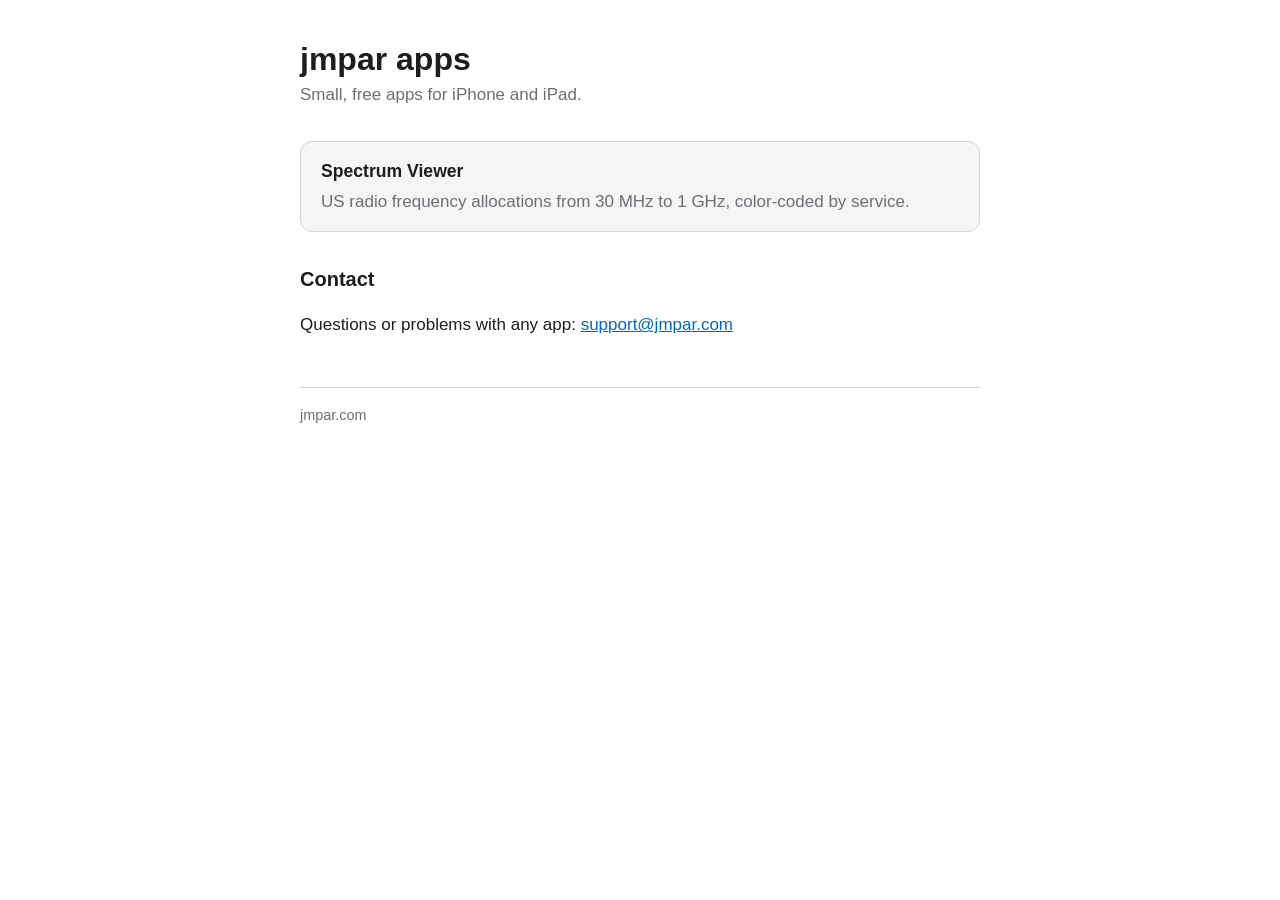
==== index.html @ 90ca8dd9 "Add support and privacy pages for Spectrum Viewer Co-Authored-By: Claude Opus 5.5 <noreply@anthropic" ====
<!DOCTYPE html>
<html lang="en">
<head>
  <meta charset="utf-8">
  <meta name="viewport" content="width=device-width, initial-scale=1">
  <title>jmpar apps</title>
  <link rel="stylesheet" href="/style.css">
</head>
<body>
  <header>
    <h1>jmpar apps</h1>
    <p class="lead">Small, free apps for iPhone and iPad.</p>
  </header>

  <main>
    <a class="card" href="/spectrum-viewer/">
      <h3>Spectrum Viewer</h3>
      <p>US radio frequency allocations from 30 MHz to 1 GHz, color-coded by service.</p>
    </a>

    <h2>Contact</h2>
    <p>Questions or problems with any app: <a href="mailto:support@jmpar.com">support@jmpar.com</a></p>
  </main>

  <footer>jmpar.com</footer>
</body>
</html>
---- style.css ----
:root {
  color-scheme: light dark;
  --text: #1d1d1f;
  --muted: #6e6e73;
  --bg: #ffffff;
  --card: #f5f5f7;
  --border: #d2d2d7;
  --link: #0066cc;
}
@media (prefers-color-scheme: dark) {
  :root {
    --text: #f5f5f7;
    --muted: #a1a1a6;
    --bg: #111111;
    --card: #1c1c1e;
    --border: #38383a;
    --link: #4da3ff;
  }
}
* { box-sizing: border-box; }
body {
  margin: 0 auto;
  max-width: 720px;
  padding: 2rem 1.25rem 3rem;
  font: 17px/1.55 -apple-system, BlinkMacSystemFont, "Segoe UI", Roboto, Helvetica, Arial, sans-serif;
  color: var(--text);
  background: var(--bg);
}
a { color: var(--link); }
header { margin-bottom: 2rem; }
header .site { font-weight: 600; text-decoration: none; color: var(--muted); }
h1 { font-size: 2rem; line-height: 1.2; margin: 0.5rem 0 0.25rem; }
h2 { font-size: 1.25rem; margin-top: 2rem; }
.lead { color: var(--muted); margin-top: 0; }
.card {
  display: block;
  padding: 1rem 1.25rem;
  margin: 1rem 0;
  border: 1px solid var(--border);
  border-radius: 12px;
  background: var(--card);
  color: inherit;
  text-decoration: none;
}
.card h3 { margin: 0 0 0.25rem; font-size: 1.1rem; }
.card p { margin: 0; color: var(--muted); }
footer {
  margin-top: 3rem;
  padding-top: 1rem;
  border-top: 1px solid var(--border);
  color: var(--muted);
  font-size: 0.9rem;
}
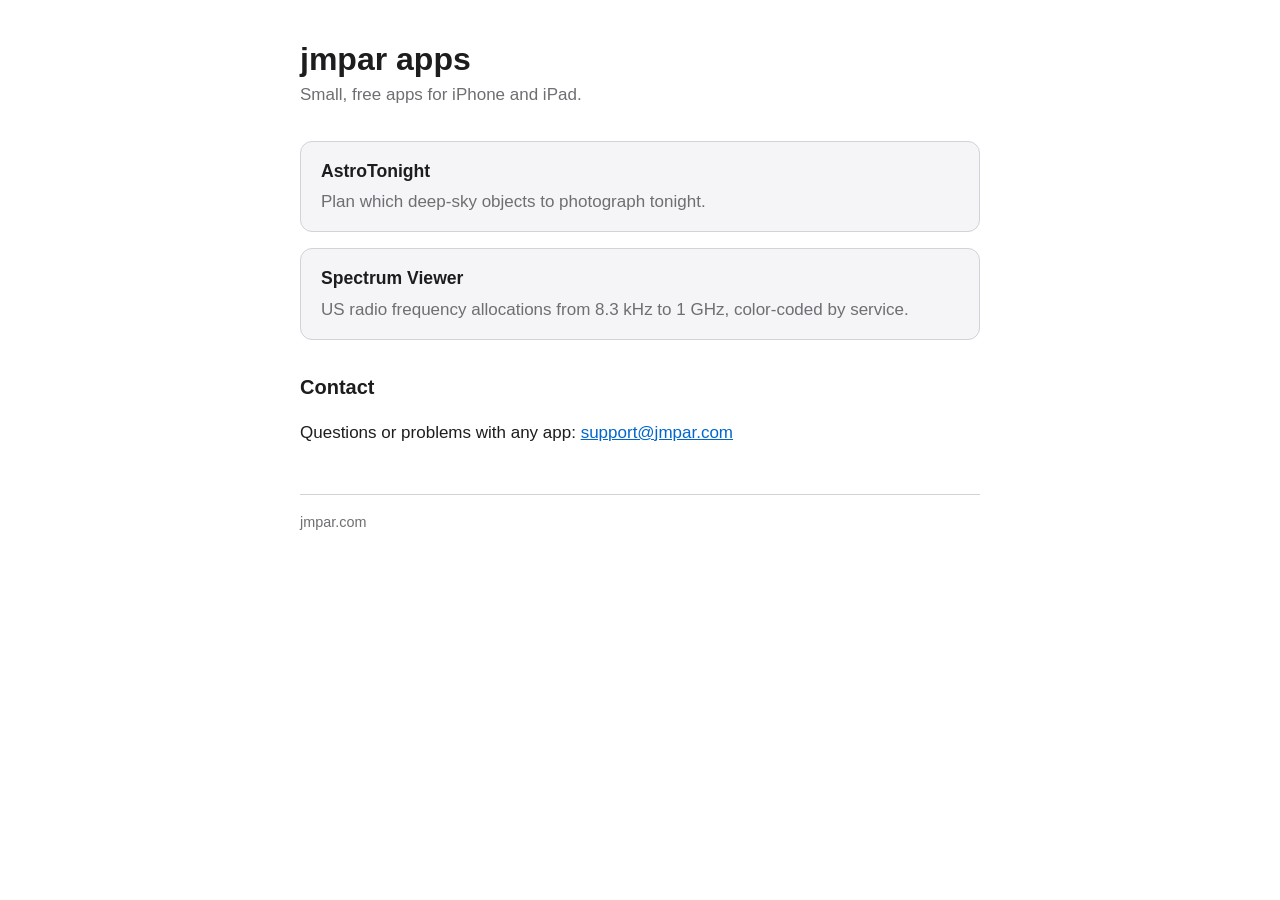
==== commit 47064122: "Add AstroTonight pages; update Spectrum Viewer support page AstroTonight support, privacy and catalo" ====
--- a/index.html
+++ b/index.html
@@ -13,9 +13,14 @@
   </header>
 
   <main>
+    <a class="card" href="/astrotonight/">
+      <h3>AstroTonight</h3>
+      <p>Plan which deep-sky objects to photograph tonight.</p>
+    </a>
+
     <a class="card" href="/spectrum-viewer/">
       <h3>Spectrum Viewer</h3>
-      <p>US radio frequency allocations from 30 MHz to 1 GHz, color-coded by service.</p>
+      <p>US radio frequency allocations from 8.3 kHz to 1 GHz, color-coded by service.</p>
     </a>
 
     <h2>Contact</h2>
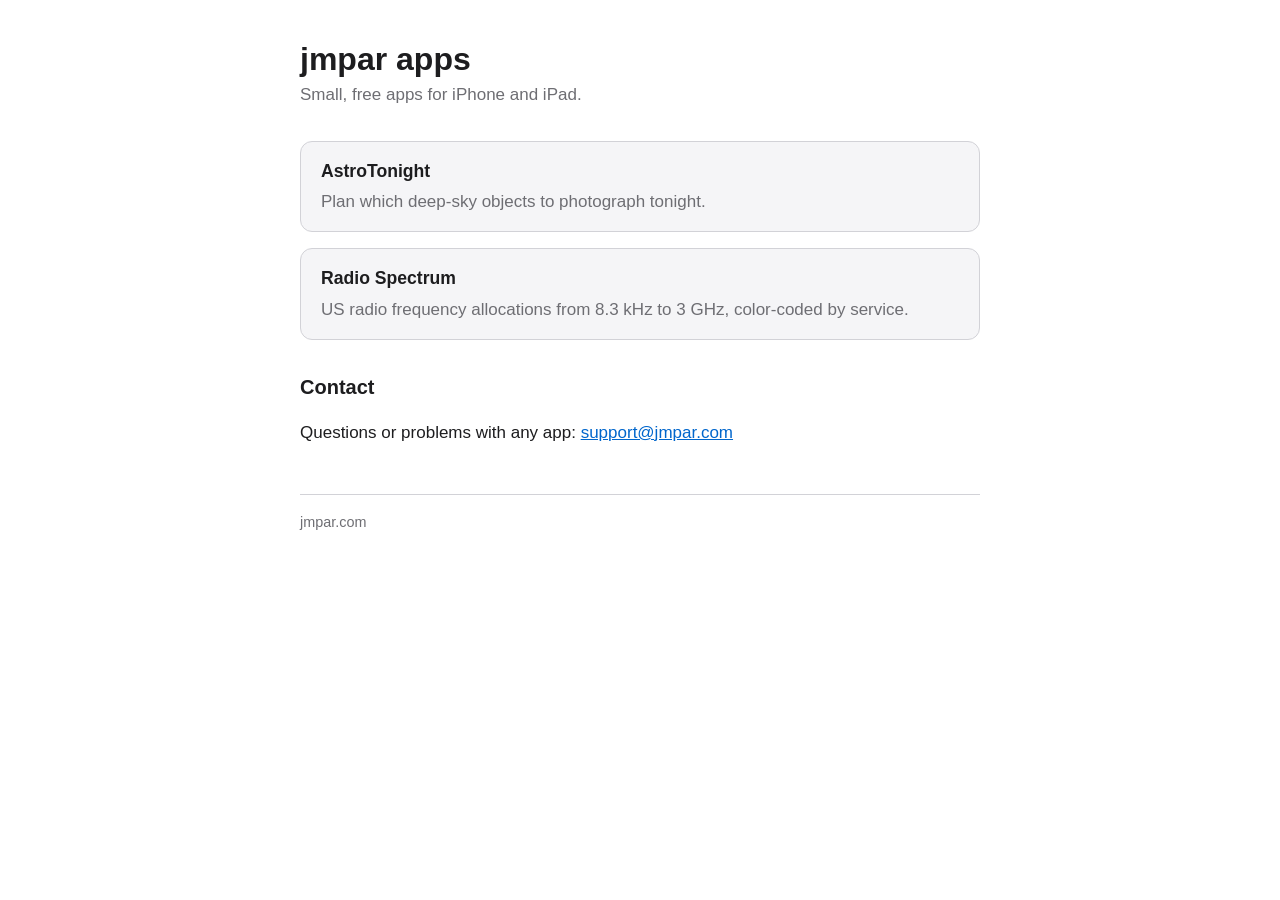
==== commit 24dbbfc0: "Rename Spectrum Viewer to Radio Spectrum Move its pages to /radio-spectrum/ (the app isn't submitted" ====
--- a/index.html
+++ b/index.html
@@ -18,9 +18,9 @@
       <p>Plan which deep-sky objects to photograph tonight.</p>
     </a>
 
-    <a class="card" href="/spectrum-viewer/">
-      <h3>Spectrum Viewer</h3>
-      <p>US radio frequency allocations from 8.3 kHz to 1 GHz, color-coded by service.</p>
+    <a class="card" href="/radio-spectrum/">
+      <h3>Radio Spectrum</h3>
+      <p>US radio frequency allocations from 8.3 kHz to 3 GHz, color-coded by service.</p>
     </a>
 
     <h2>Contact</h2>
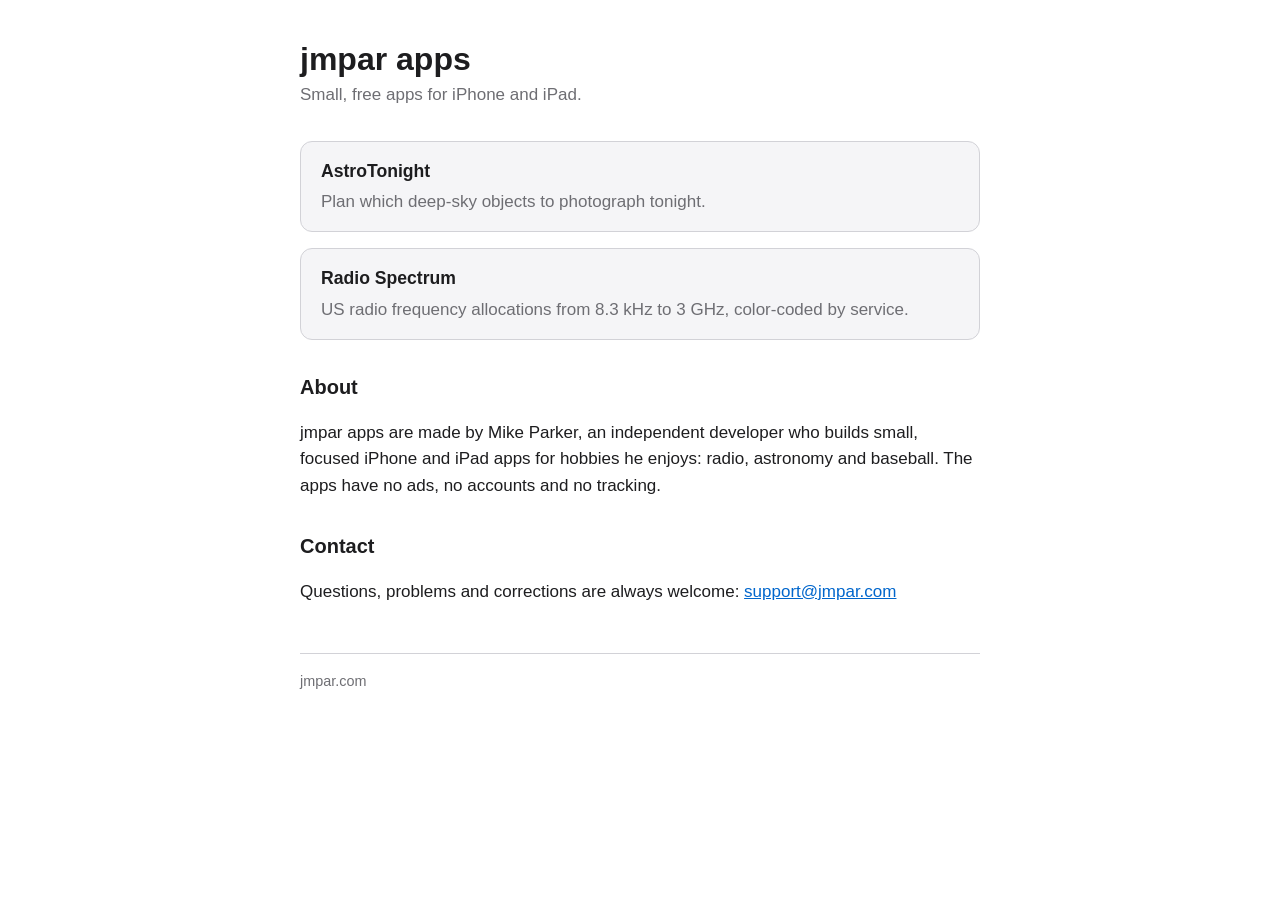
==== commit 8c8505bd: "Add a short About section to the home page Co-Authored-By: Claude Opus 5.5 <noreply@anthropic.com>" ====
--- a/index.html
+++ b/index.html
@@ -23,8 +23,13 @@
       <p>US radio frequency allocations from 8.3 kHz to 3 GHz, color-coded by service.</p>
     </a>
 
+    <h2>About</h2>
+    <p>jmpar apps are made by Mike Parker, an independent developer who builds small, focused iPhone and
+      iPad apps for hobbies he enjoys: radio, astronomy and baseball. The apps have no ads, no accounts and
+      no tracking.</p>
+
     <h2>Contact</h2>
-    <p>Questions or problems with any app: <a href="mailto:support@jmpar.com">support@jmpar.com</a></p>
+    <p>Questions, problems and corrections are always welcome: <a href="mailto:support@jmpar.com">support@jmpar.com</a></p>
   </main>
 
   <footer>jmpar.com</footer>
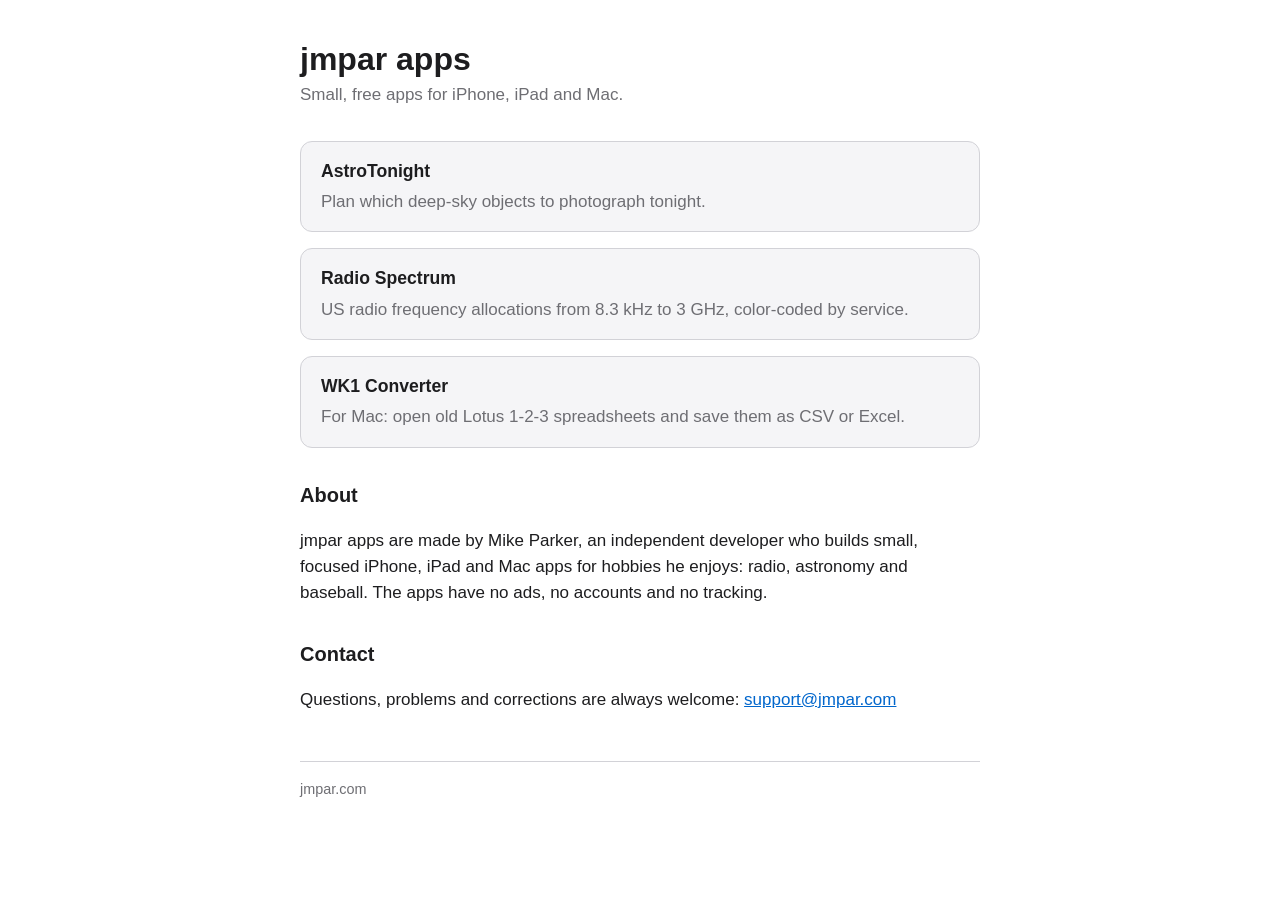
==== commit 118b4f1e: "Add WK1 Converter support and privacy pages - wk1-converter/: support page (what it does and reads, " ====
--- a/index.html
+++ b/index.html
@@ -9,7 +9,7 @@
 <body>
   <header>
     <h1>jmpar apps</h1>
-    <p class="lead">Small, free apps for iPhone and iPad.</p>
+    <p class="lead">Small, free apps for iPhone, iPad and Mac.</p>
   </header>
 
   <main>
@@ -23,9 +23,14 @@
       <p>US radio frequency allocations from 8.3 kHz to 3 GHz, color-coded by service.</p>
     </a>
 
+    <a class="card" href="/wk1-converter/">
+      <h3>WK1 Converter</h3>
+      <p>For Mac: open old Lotus 1-2-3 spreadsheets and save them as CSV or Excel.</p>
+    </a>
+
     <h2>About</h2>
-    <p>jmpar apps are made by Mike Parker, an independent developer who builds small, focused iPhone and
-      iPad apps for hobbies he enjoys: radio, astronomy and baseball. The apps have no ads, no accounts and
+    <p>jmpar apps are made by Mike Parker, an independent developer who builds small, focused iPhone,
+      iPad and Mac apps for hobbies he enjoys: radio, astronomy and baseball. The apps have no ads, no accounts and
       no tracking.</p>
 
     <h2>Contact</h2>
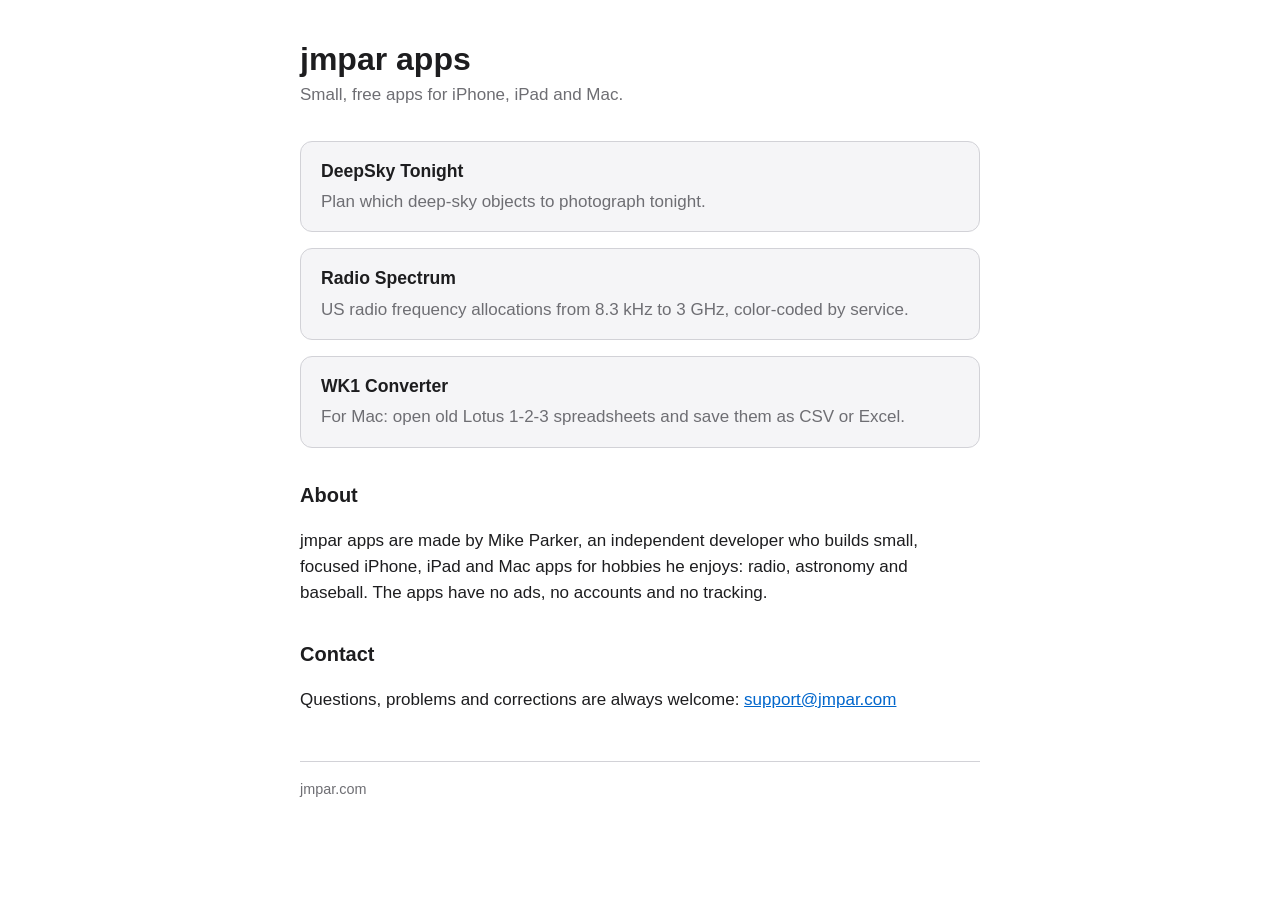
==== commit ded28f68: "Rename AstroTonight to DeepSky Tonight "AstroTonight" was taken on the App Store, so the app ships a" ====
--- a/index.html
+++ b/index.html
@@ -14,7 +14,7 @@
 
   <main>
     <a class="card" href="/astrotonight/">
-      <h3>AstroTonight</h3>
+      <h3>DeepSky Tonight</h3>
       <p>Plan which deep-sky objects to photograph tonight.</p>
     </a>
 
